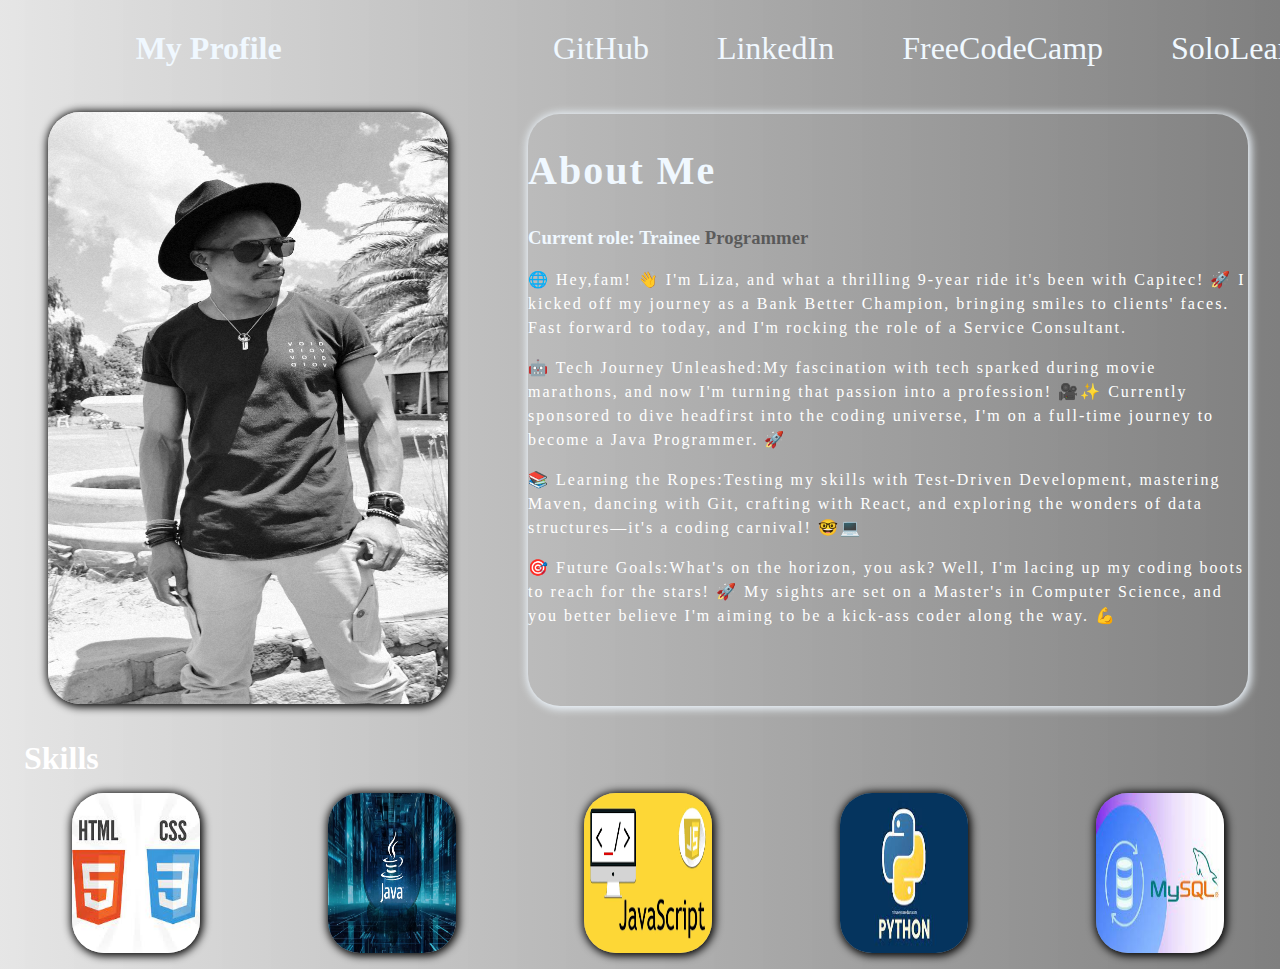
==== index.html @ 8c9a4b63 "updating index page" ====
<!DOCTYPE html>
<html lang="en">
<head>
    <meta charset="UTF-8">
    <meta name="viewport" content="width=device-width, initial-scale=1.0">
    <link rel="stylesheet" href="../Style/style.css">
    <title>Simple Website</title>
</head>
<body>
    <header>
        <nav>
            <h1>My Profile</h1>
            <div class="links">
                <a href="http://github.com/Lizalise504" target="_blank" rel="noopener noreferrer">GitHub</a>
                <a href="http://www.linkedin.com/in/lizalise-nompuku-607621240" target="_blank" rel="noopener noreferrer">LinkedIn</a>
                <a href="https://www.freecodecamp.org/Lizalise504" target="_blank" rel="noopener noreferrer">FreeCodeCamp</a>
                <a href="https://www.sololearn.com/en/profile/29432191" target="_blank" rel="noopener noreferrer">SoloLearn</a>
            </div>
        </nav>
    </header>
    <main>
        <section class="image">
            <img src="../Images/myimage.jpg" alt="Java Programmer image">
        </section>
        <section class="about">
            <h2>About Me</h2>
            <h3>Current role: Trainee <span>Programmer</span></h3>
            <p>🌐 Hey,fam! 👋 I'm Liza, and what a thrilling 9-year ride it's been with Capitec! 🚀 I kicked off my journey as a Bank Better Champion, bringing smiles to clients' faces. Fast forward to today, and I'm rocking the role of a Service Consultant.</p>
            <p>🤖 Tech Journey Unleashed:My fascination with tech sparked during movie marathons, and now I'm turning that passion into a profession! 🎥✨ Currently sponsored to dive headfirst into the coding universe, I'm on a full-time journey to become a Java Programmer. 🚀</p>    
            <p>📚 Learning the Ropes:Testing my skills with Test-Driven Development, mastering Maven, dancing with Git, crafting with React, and exploring the wonders of data structures—it's a coding carnival! 🤓💻</p>
            <p>🎯 Future Goals:What's on the horizon, you ask? Well, I'm lacing up my coding boots to reach for the stars! 🚀 My sights are set on a Master's in Computer Science, and you better believe I'm aiming to be a kick-ass coder along the way. 💪</p>
        </section>
    </main>
    <footer class="skills">
        <h3>Skills</h3>
        <div class="logos">
            <img src="../Images/html-css.jpg" alt="Html and Css logo">
            <img src="../Images/java-programming-language.jpg" alt="Java logo">
            <img src="../Images/javascript.png" alt="Javascript logo">
            <img src="../Images/python.jpg" alt="Python logo">
            <img src="../Images/mysql.jpg" alt="MySql logo">
        </div>
    </footer>
</body>
</html>
---- Style/style.css ----
body{
    background: linear-gradient(-90deg, rgba(0, 0, 0, 0.5), rgba(192, 192, 192, 0.4));
}

nav{
    width: 90em;
    height: 5em;
    display: flex;
    align-items: center;
    justify-content: space-around;
    margin: 0.5em;
}
nav h1{
    color: aliceblue;
    font-size: 2em;
}

.links a{
    color: aliceblue;
    margin: 1em;
    text-decoration: none;
    font-size: 2em;
    transition: 0.5s;
}

.links a:hover{
    color: antiquewhite;
    font-size: 2.2em;
    transition: 0.5s;
}

main{
    width: 80em;
    display: flex;
    justify-content: space-around;
    align-items: center;
    margin: 0 auto;
}
.image{
    margin-top: 1em;
    border-radius: 2em;
}
img{
    width: 25em;
    height: 37em;
    border-radius: 2em;
    margin-bottom: 1em;
    box-shadow: 1px 1px 8px 2px;
}

.about{
    width: 45em;
    height: 37em;
    color: aliceblue;
    border-radius: 2em;
    box-shadow: 1px 1px 8px 2px;
}

.about h1{
    font-size: 4em;
}
.about h2{
    font-size: 2.5em;
    letter-spacing: 2px;
}
span{
    color: rgba(10, 10, 10, 0.5);
}
.about p{
    color: #fff;
    font-size: 1em;
    letter-spacing: 2px;
    line-height: 1.5em;
}


.skills{
    width: 80em;
    height: 10em;
    margin: 0 auto;
}
.skills h3{
    font-size: 2em;
    color: #fff;
    margin: 0.5em;
}
.logos{
    display: flex;
    justify-content: space-around;
    align-items: center;
}
.logos img{
    width: 8em;
    height: 10em;
}
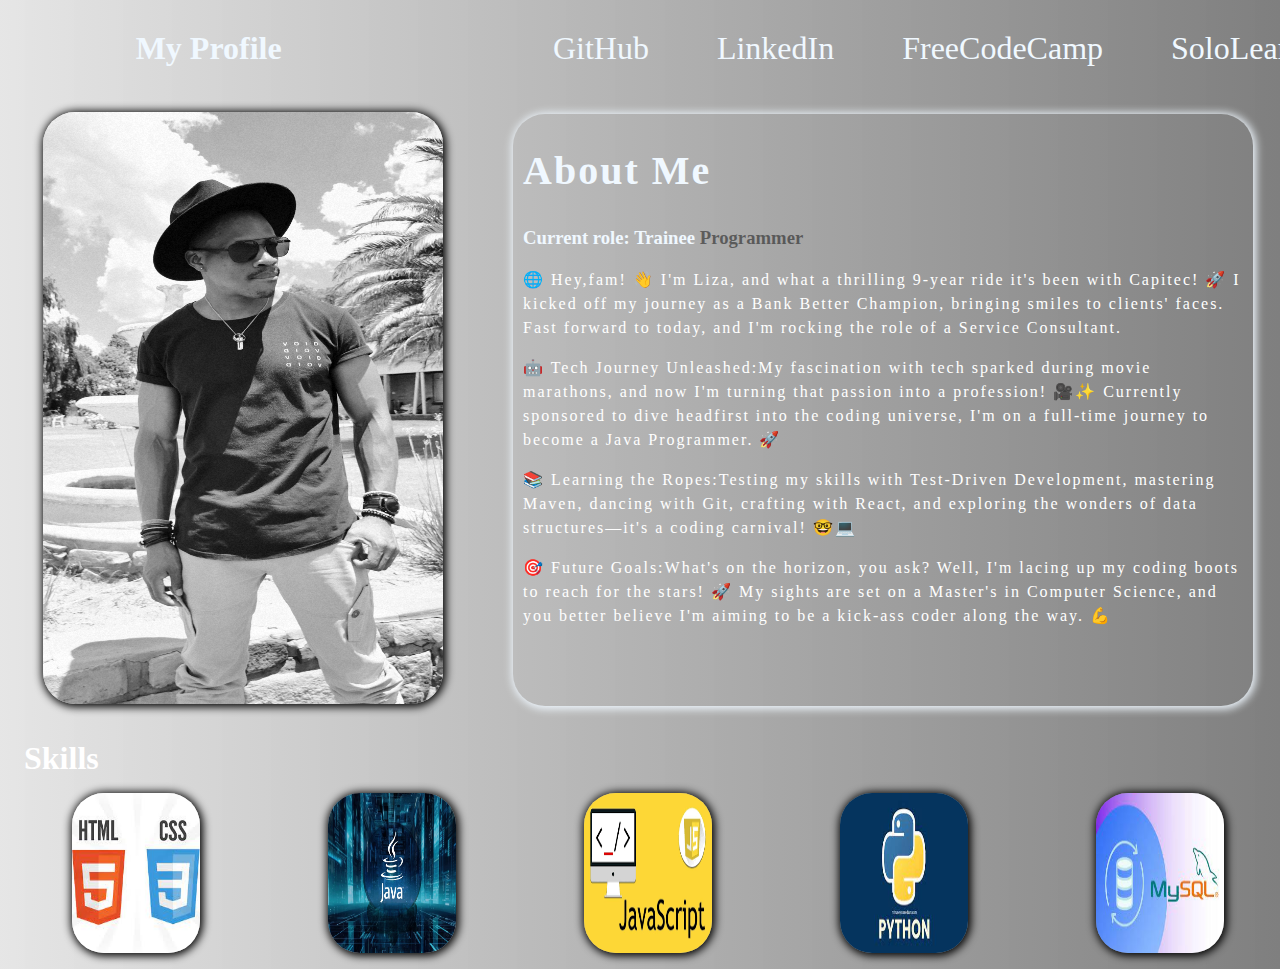
==== commit 0c7a5c46: "updating files" ====
--- a/index.html
+++ b/index.html
@@ -3,7 +3,7 @@
 <head>
     <meta charset="UTF-8">
     <meta name="viewport" content="width=device-width, initial-scale=1.0">
-    <link rel="stylesheet" href="../Style/style.css">
+    <link rel="stylesheet" href="style.css">
     <title>Simple Website</title>
 </head>
 <body>
@@ -20,7 +20,7 @@
     </header>
     <main>
         <section class="image">
-            <img src="../Images/myimage.jpg" alt="Java Programmer image">
+            <img src="myimage.jpg" alt="Java Programmer image">
         </section>
         <section class="about">
             <h2>About Me</h2>
@@ -34,11 +34,11 @@
     <footer class="skills">
         <h3>Skills</h3>
         <div class="logos">
-            <img src="../Images/html-css.jpg" alt="Html and Css logo">
-            <img src="../Images/java-programming-language.jpg" alt="Java logo">
-            <img src="../Images/javascript.png" alt="Javascript logo">
-            <img src="../Images/python.jpg" alt="Python logo">
-            <img src="../Images/mysql.jpg" alt="MySql logo">
+            <img src="html-css.jpg" alt="Html and Css logo">
+            <img src="java-programming-language.jpg" alt="Java logo">
+            <img src="javascript.png" alt="Javascript logo">
+            <img src="python.jpg" alt="Python logo">
+            <img src="mysql.jpg" alt="MySql logo">
         </div>
     </footer>
 </body>
--- a/style.css
+++ b/style.css
@@ -0,0 +1,96 @@
+body{
+    background: linear-gradient(-90deg, rgba(0, 0, 0, 0.5), rgba(192, 192, 192, 0.4));
+}
+
+nav{
+    width: 90em;
+    height: 5em;
+    display: flex;
+    align-items: center;
+    justify-content: space-around;
+    margin: 0.5em;
+}
+nav h1{
+    color: aliceblue;
+    font-size: 2em;
+}
+
+.links a{
+    color: aliceblue;
+    margin: 1em;
+    text-decoration: none;
+    font-size: 2em;
+    transition: 0.5s;
+}
+
+.links a:hover{
+    color: antiquewhite;
+    font-size: 2.2em;
+    transition: 0.5s;
+}
+
+main{
+    width: 80em;
+    display: flex;
+    justify-content: space-around;
+    align-items: center;
+    margin: 0 auto;
+}
+.image{
+    margin-top: 1em;
+    border-radius: 2em;
+}
+img{
+    width: 25em;
+    height: 37em;
+    border-radius: 2em;
+    margin-bottom: 1em;
+    box-shadow: 1px 1px 8px 2px;
+}
+
+.about{
+    width: 45em;
+    height: 37em;
+    color: aliceblue;
+    border-radius: 2em;
+    padding: 0px 10px;
+    box-shadow: 1px 1px 8px 2px;
+}
+
+.about h1{
+    font-size: 4em;
+}
+.about h2{
+    font-size: 2.5em;
+    letter-spacing: 2px;
+}
+span{
+    color: rgba(10, 10, 10, 0.5);
+}
+.about p{
+    color: #fff;
+    font-size: 1em;
+    letter-spacing: 2px;
+    line-height: 1.5em;
+}
+
+
+.skills{
+    width: 80em;
+    height: 10em;
+    margin: 0 auto;
+}
+.skills h3{
+    font-size: 2em;
+    color: #fff;
+    margin: 0.5em;
+}
+.logos{
+    display: flex;
+    justify-content: space-around;
+    align-items: center;
+}
+.logos img{
+    width: 8em;
+    height: 10em;
+}
